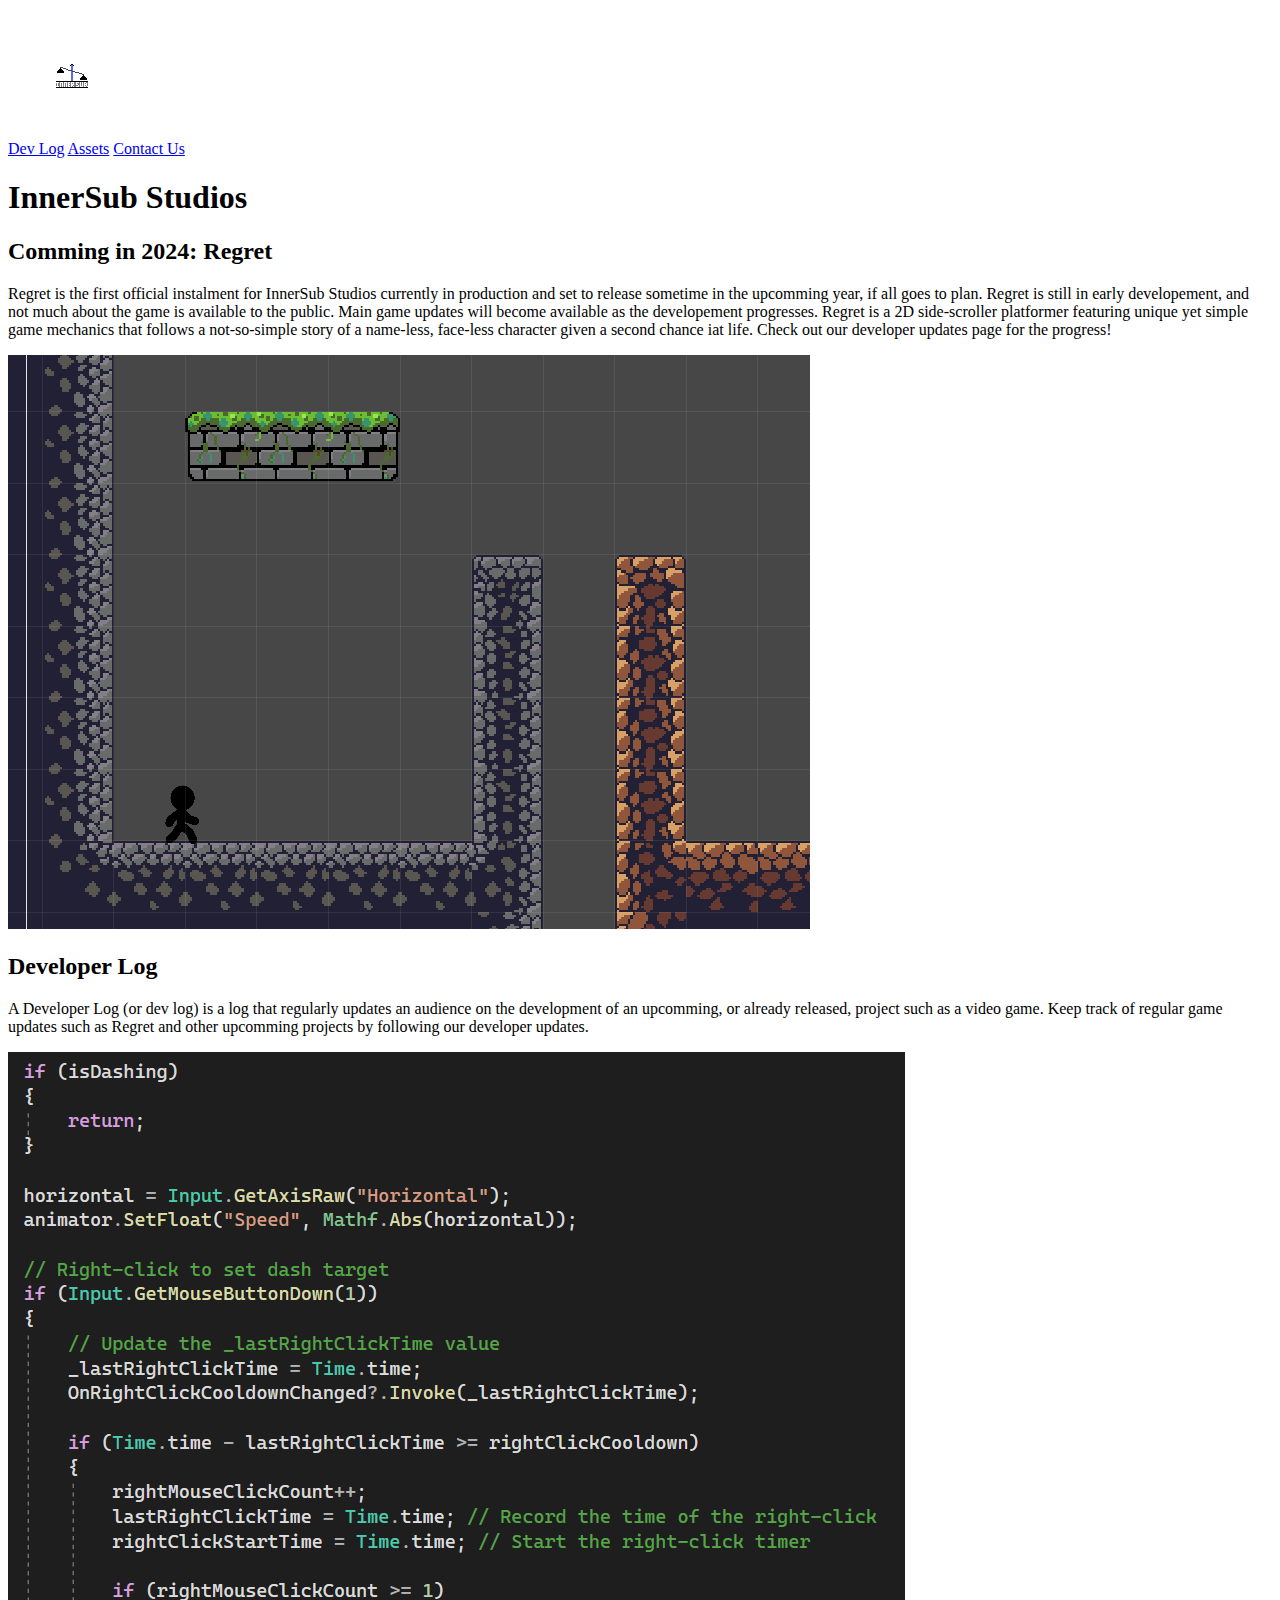
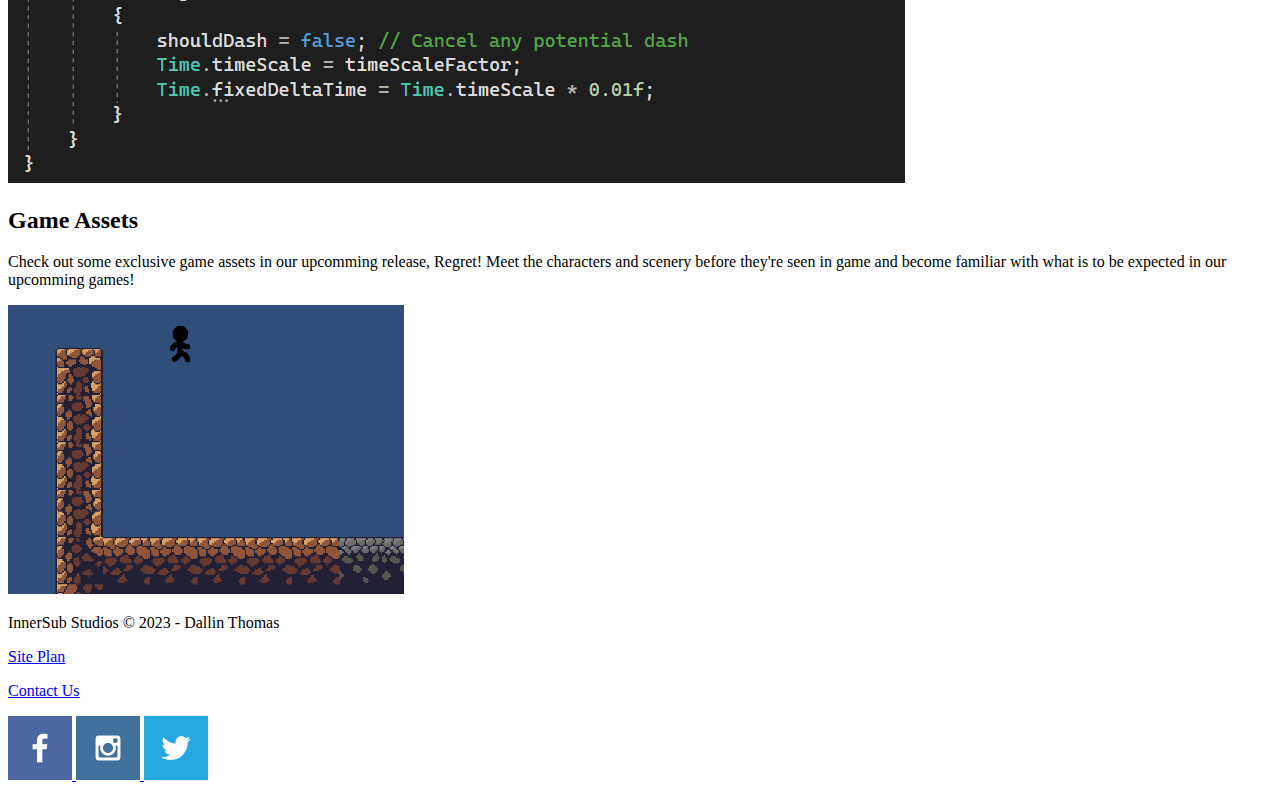
==== personalsite/index.html @ 2203195d "stuff" ====
<!DOCTYPE html>
<html lang="en">
<head>
    <meta charset="UTF-8">
    <meta name="viewport" content="width=device-width, initial-scale=1.0">
    <title>InnerSub Studios</title>
    <link rel="stylesheet" href="styles/home.css"/>
</head>
<body>
    <div id="content">
    <header>
        <a id="logo_link" href="index.html">
            <img class = "logo" src="images/innersub.png" alt="Logo Image"></a>
        </a>
        <nav>
            <a href="devlog.html">Dev Log</a>
            <a href="assets.html">Assets</a>
            <a href="contactus.html">Contact Us</a>
        </nav>
    </header>
<main>
    <h1>InnerSub Studios</h1>
    <section class = regret-home>
        <h2>Comming in 2024: Regret</h2>
        <p>Regret is the first official instalment for InnerSub Studios currently in production and set to release sometime in the upcomming year, if all goes to plan. Regret is still in early developement, and not much about the game is available to the public. Main game updates will become available as the developement progresses. Regret is a 2D side-scroller platformer featuring unique yet simple game mechanics that follows a not-so-simple story of a name-less, face-less character given a second chance iat life. Check out our developer updates page for the progress!</p>
        <img class = "regret" src="images/screenshot 1.png">
    </section>
    <section class = "devlog-home">
        <h2>Developer Log</h2>
        <p>A Developer Log (or dev log) is a log that regularly updates an audience on the development of an upcomming, or already released, project such as a video game. Keep track of regular game updates such as Regret and other upcomming projects by following our developer updates. </p>
        <img class = "devlog-img" src="images/Movement.png">
    </section>
    <section class = assets-home>
        <h2>Game Assets</h2>
        <p>Check out some exclusive game assets in our upcomming release, Regret! Meet the characters and scenery before they're seen in game and become familiar with what is to be expected in our upcomming games!</p>
        <img class = "assets-img" src="images/screenshot 2.png"
    </section>
</main>
        <footer>
            <p>InnerSub Studios &copy; 2023 - Dallin Thomas</p>
            <p><a href="site-plan.html">Site Plan</a></p>
            <p><a href="contactus.html">Contact Us</a></p>
            <div class="social">
               <a href="https://facebook.com" target="_blank">
                 <img src="images/facebook.png" alt="fb icon">
               </a>
               <a href="https://instagram.com" target="_blank">
                   <img src="images/instagram.png" alt="ig icon">
               </a>
             <a href="https://twitter.com" target="_blank">
                    <img src="images/twitter.png" alt="tw icon">
              </a>
            </div>
        </footer>
    </div>
</body>
</html>
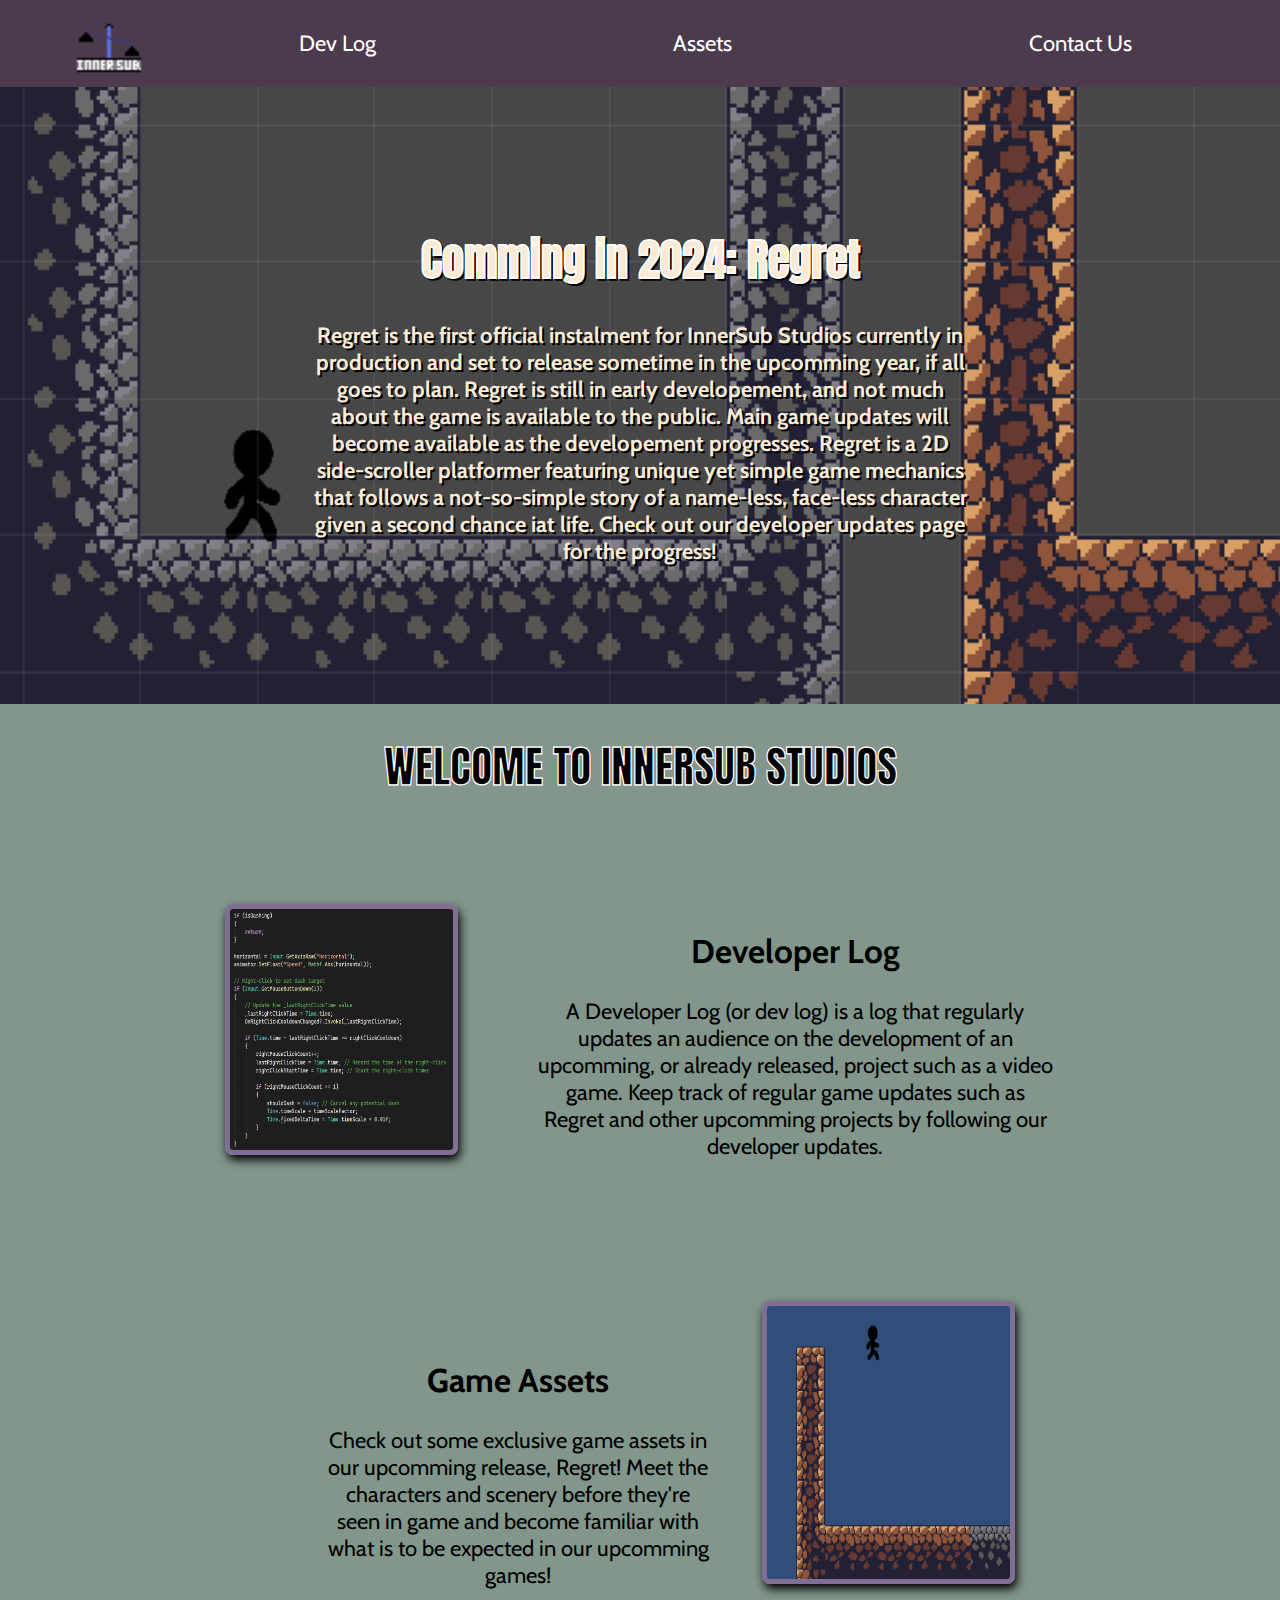
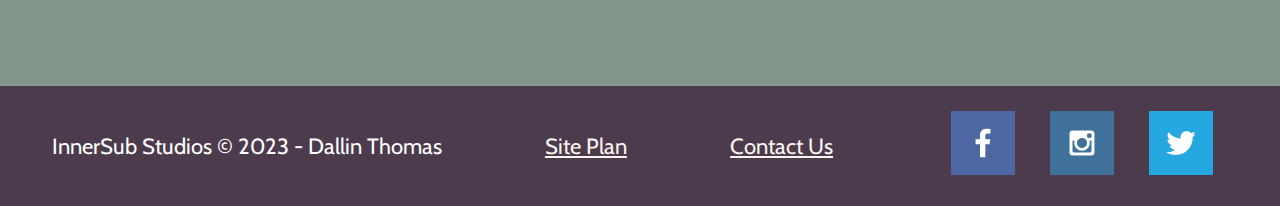
==== commit c3f226af: "fixed validation errors added css to personalsite index.html" ====
--- a/personalsite/index.html
+++ b/personalsite/index.html
@@ -4,13 +4,13 @@
     <meta charset="UTF-8">
     <meta name="viewport" content="width=device-width, initial-scale=1.0">
     <title>InnerSub Studios</title>
-    <link rel="stylesheet" href="styles/home.css"/>
+    <link rel="stylesheet" href="styles/home.css">
 </head>
 <body>
     <div id="content">
     <header>
         <a id="logo_link" href="index.html">
-            <img class = "logo" src="images/innersub.png" alt="Logo Image"></a>
+            <img class = "logo" src="images/innersub.png" alt="Logo Image">
         </a>
         <nav>
             <a href="devlog.html">Dev Log</a>
@@ -18,22 +18,34 @@
             <a href="contactus.html">Contact Us</a>
         </nav>
     </header>
+    <div id="hero">
+        <div id="hero-box">
+            <img class="hero-img" src="images/screenshot1.png" alt="regret hero img">
+        </div>
+        <section id="hero-msg">
+            <h1 class="home-title">Comming in 2024: Regret</h1>
+            <h4>Regret is the first official instalment for InnerSub Studios currently in production and set to release sometime in the upcomming year, if all goes to plan. Regret is still in early developement, and not much about the game is available to the public. Main game updates will become available as the developement progresses. Regret is a 2D side-scroller platformer featuring unique yet simple game mechanics that follows a not-so-simple story of a name-less, face-less character given a second chance iat life. Check out our developer updates page for the progress!</h4>
+        </section>
+    </div>
 <main>
-    <h1>InnerSub Studios</h1>
-    <section class = regret-home>
-        <h2>Comming in 2024: Regret</h2>
-        <p>Regret is the first official instalment for InnerSub Studios currently in production and set to release sometime in the upcomming year, if all goes to plan. Regret is still in early developement, and not much about the game is available to the public. Main game updates will become available as the developement progresses. Regret is a 2D side-scroller platformer featuring unique yet simple game mechanics that follows a not-so-simple story of a name-less, face-less character given a second chance iat life. Check out our developer updates page for the progress!</p>
-        <img class = "regret" src="images/screenshot 1.png">
-    </section>
+    <h1>WELCOME TO INNERSUB STUDIOS</h1>
     <section class = "devlog-home">
-        <h2>Developer Log</h2>
-        <p>A Developer Log (or dev log) is a log that regularly updates an audience on the development of an upcomming, or already released, project such as a video game. Keep track of regular game updates such as Regret and other upcomming projects by following our developer updates. </p>
-        <img class = "devlog-img" src="images/Movement.png">
+        <div class = devlog-description>
+            <h2>Developer Log</h2>
+            <p>A Developer Log (or dev log) is a log that regularly updates an audience on the development of an upcomming, or already released, project such as a video game. Keep track of regular game updates such as Regret and other upcomming projects by following our developer updates. </p>
+        </div>
+        <a href="devlog.html" class="devlog-link">
+            <img class = "devlog-img" src="images/Movement.png" alt="devlog photo">
+        </a>
     </section>
     <section class = assets-home>
-        <h2>Game Assets</h2>
-        <p>Check out some exclusive game assets in our upcomming release, Regret! Meet the characters and scenery before they're seen in game and become familiar with what is to be expected in our upcomming games!</p>
-        <img class = "assets-img" src="images/screenshot 2.png"
+        <div class = assets-description>
+            <h2>Game Assets</h2>
+            <p>Check out some exclusive game assets in our upcomming release, Regret! Meet the characters and scenery before they're seen in game and become familiar with what is to be expected in our upcomming games!</p>
+        </div>
+        <a href="assets.html" class="assets-link">
+            <img class = "assets-img" src="images/screenshot2.png" alt="assets photo">
+        </a>
     </section>
 </main>
         <footer>
--- a/personalsite/styles/home.css
+++ b/personalsite/styles/home.css
@@ -0,0 +1,175 @@
+@import url('https://fonts.googleapis.com/css2?family=Anton&family=Cabin&family=Roboto+Condensed:wght@300&display=swap');
+:root {
+    --primary-color: #4C3B4D  ;
+  --secondary-color: #89B6A5 ;
+  --accent1-color: #82968C;
+  --accent2-color: #6A706E;
+  
+  --heading-font: Anton, sans-serif, times;
+  --paragraph-font: Cabin, "Times New Roman", sans-serif;
+
+}
+h1{
+    font-family: Anton, sans-serif, times;
+    text-align: center;
+    -webkit-text-stroke: .01px white; /* For WebKit (Safari, Chrome, etc.) */
+}
+body {
+    background-color: #82968C;
+    font-family: Cabin, Verdana, Arial;
+    font-size: 22px;
+    margin: 0;
+    padding: 0;
+}
+nav a:hover {
+    background-color: #FAF5EF;
+    color: black;
+}
+footer a:hover {
+    background-color: #FAF5EF;
+    color: black;
+}
+header{
+    display: grid;
+    grid-template-columns: 150px auto;
+    background-color: #4C3B4D;
+}
+nav{
+    display: flex;
+    justify-content: space-around;
+}
+nav a{
+    text-decoration: none;
+    color: white;
+    padding-top: 30px;
+    padding-bottom: 30px;
+}
+#logo_link{
+    padding-top: 5px;
+    padding-left: 100px;
+    justify-self: center;
+    align-self: center; 
+    width: 100px;
+    transform: scale(2);
+}
+
+#hero {
+    display: grid;
+    margin-top: -100px;
+    grid-template-columns: 1fr 3fr 1fr;
+    grid-template-rows: 1fr 10fr 1fr;
+}
+#hero-box {
+    grid-column: 1/4;
+    grid-row: 1/4;
+    z-index: -1;
+}
+.hero-img {
+    width: 100%;
+    height: 100%;
+    justify-self: center; /* Center the image horizontally */
+    align-self: center; /* Center the image vertically */
+}
+#hero-msg {
+    grid-column: 2/3;
+    grid-row: 2/3;
+    margin-top: 100px;
+    text-align: center;
+    text-shadow: 2px 2px black;
+    padding: 50px;
+}
+#hero-msg h4, #hero-msg h1 {
+    color: antiquewhite;
+}
+footer {
+    background-color: #4C3B4D;
+    color: white;
+    padding-top: 10px;
+    padding-bottom: 10px;
+    display: flex;
+    justify-content: space-around;
+    align-items: center;
+}
+footer .social img {
+    margin: 15px;
+}
+footer a {
+    color: #FAF5EF;
+}
+footer a:hover{
+    color: black;
+}
+footer p a:hover {
+    text-decoration: underline;
+}
+.social a{
+    text-decoration: none;
+}
+
+.devlog-home {
+    display: grid;
+    grid-template-columns: 1fr 1fr 1fr;
+    margin-left: 150px;
+    margin-right:150px;
+    padding: 25px;
+}
+.devlog-link{
+    grid-column: 1/2;
+    grid-row: 2/3;
+    width: 80%;
+    height: 75%;
+    margin: 25px;
+}
+.devlog-img:hover{
+    opacity: .6;
+    transform: scale(1.1);
+}
+.devlog-img{
+    width: 90%;
+    height: 85%;
+    margin: 25px;
+    border: 5px solid #816E94;
+    box-shadow: 2px 5px 10px black;  
+    border-radius: 8px;
+    transition: transform.5s;
+}
+.devlog-description{
+    grid-column: 2/4;
+    grid-row: 2/3;
+    text-align: center;
+    padding: 50px;
+    place-self: center;
+}
+.assets-home {
+    display: grid;
+    grid-template-columns: 1fr 1fr 1fr;
+    margin-left: 250px;
+    margin-right: 250px;
+    padding: 25px;
+}
+.assets-img{
+    width: 100%;
+    height: 80%;
+    border: 5px solid #816E94;
+    box-shadow: 2px 5px 10px black;  
+    border-radius: 8px;
+    place-self: center;
+    transition: transform.5s;
+}
+.assets-img:hover{
+    opacity: .6;
+    transform: scale(1.1);
+}
+.assets-link{
+    grid-column: 3/4;
+    grid-row: 1/2;
+    width: 100%;
+    height: 90%;
+    place-self: center;
+}
+.assets-description{
+    grid-column: 1/3;
+    grid-row: 1/2;
+    text-align: center;
+    padding: 50px;
+}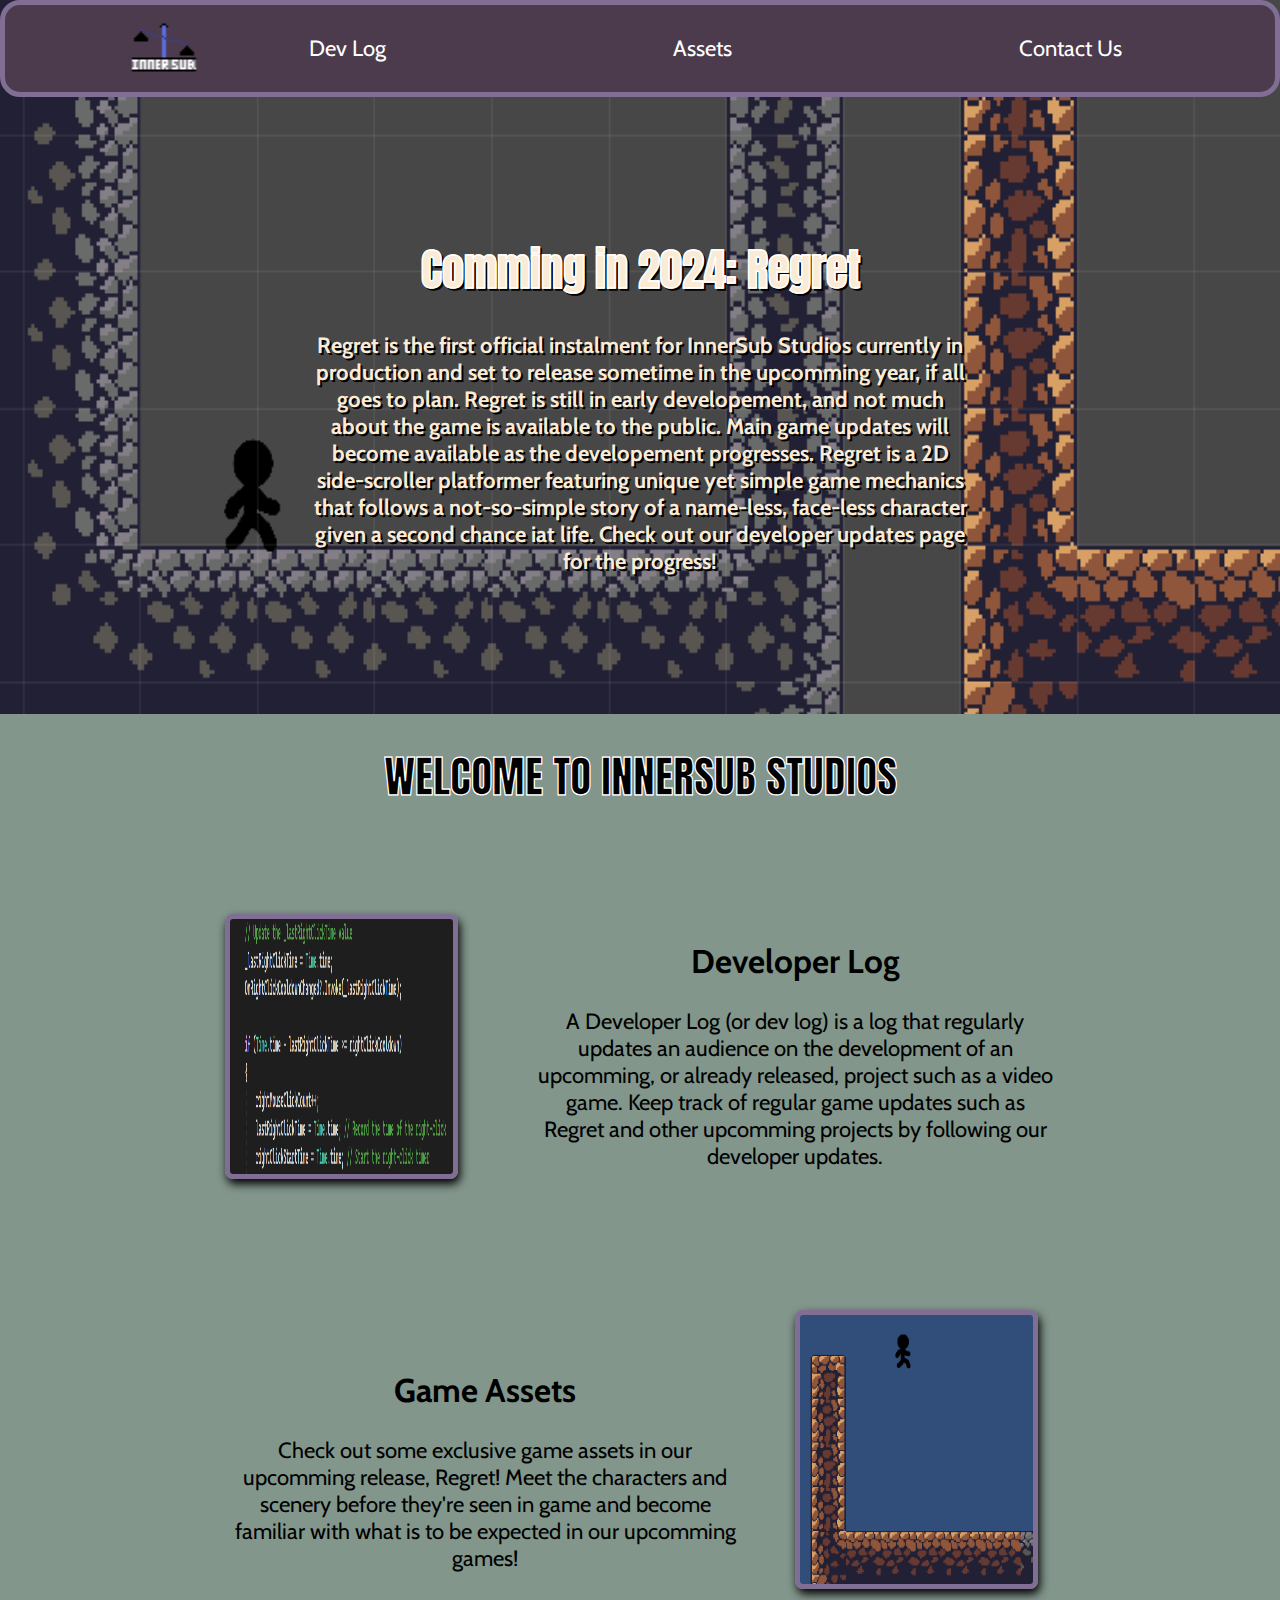
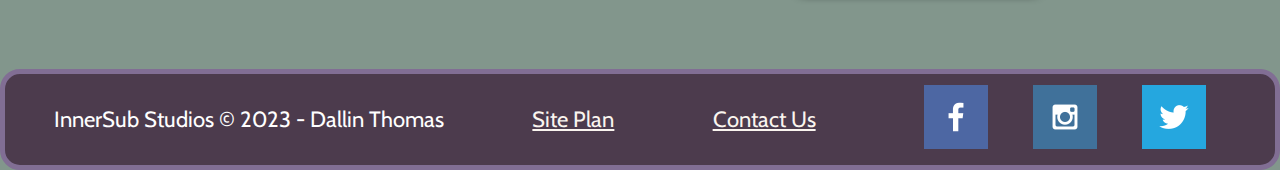
==== commit 25c3b6ac: "fixed minor erros with index.html for personal started devlog.html css" ====
--- a/personalsite/index.html
+++ b/personalsite/index.html
@@ -50,8 +50,8 @@
 </main>
         <footer>
             <p>InnerSub Studios &copy; 2023 - Dallin Thomas</p>
-            <p><a href="site-plan.html">Site Plan</a></p>
-            <p><a href="contactus.html">Contact Us</a></p>
+            <p><a class="links" href="site-plan.html">Site Plan</a></p>
+            <p><a class="links" href="contactus.html">Contact Us</a></p>
             <div class="social">
                <a href="https://facebook.com" target="_blank">
                  <img src="images/facebook.png" alt="fb icon">
--- a/personalsite/styles/home.css
+++ b/personalsite/styles/home.css
@@ -9,6 +9,7 @@
   --paragraph-font: Cabin, "Times New Roman", sans-serif;
 
 }
+/* header */
 h1{
     font-family: Anton, sans-serif, times;
     text-align: center;
@@ -24,35 +25,36 @@
 nav a:hover {
     background-color: #FAF5EF;
     color: black;
-}
-footer a:hover {
-    background-color: #FAF5EF;
-    color: black;
+    border-radius: 20px;
 }
 header{
     display: grid;
     grid-template-columns: 150px auto;
     background-color: #4C3B4D;
+    border-radius:20px;
+    border: 5px solid #816E94;
 }
 nav{
     display: flex;
     justify-content: space-around;
+    margin: 10px;
 }
 nav a{
     text-decoration: none;
     color: white;
-    padding-top: 30px;
-    padding-bottom: 30px;
+    margin: 10px 0;
+    padding-top: 10px;
+    padding-bottom: 10px;
+    padding-left: 10px;
+    padding-right: 10px;
 }
 #logo_link{
-    padding-top: 5px;
     padding-left: 100px;
-    justify-self: center;
-    align-self: center; 
-    width: 100px;
+    align-self: center;
     transform: scale(2);
 }
 
+/* Home page */
 #hero {
     display: grid;
     margin-top: -100px;
@@ -80,30 +82,6 @@
 }
 #hero-msg h4, #hero-msg h1 {
     color: antiquewhite;
-}
-footer {
-    background-color: #4C3B4D;
-    color: white;
-    padding-top: 10px;
-    padding-bottom: 10px;
-    display: flex;
-    justify-content: space-around;
-    align-items: center;
-}
-footer .social img {
-    margin: 15px;
-}
-footer a {
-    color: #FAF5EF;
-}
-footer a:hover{
-    color: black;
-}
-footer p a:hover {
-    text-decoration: underline;
-}
-.social a{
-    text-decoration: none;
 }
 
 .devlog-home {
@@ -126,7 +104,7 @@
 }
 .devlog-img{
     width: 90%;
-    height: 85%;
+    height: 90%;
     margin: 25px;
     border: 5px solid #816E94;
     box-shadow: 2px 5px 10px black;  
@@ -143,17 +121,16 @@
 .assets-home {
     display: grid;
     grid-template-columns: 1fr 1fr 1fr;
-    margin-left: 250px;
-    margin-right: 250px;
+    margin-left: 150px;
+    margin-right: 150px;
     padding: 25px;
 }
 .assets-img{
-    width: 100%;
-    height: 80%;
+    width: 75%;
+    height: 85%;
     border: 5px solid #816E94;
     box-shadow: 2px 5px 10px black;  
     border-radius: 8px;
-    place-self: center;
     transition: transform.5s;
 }
 .assets-img:hover{
@@ -172,4 +149,73 @@
     grid-row: 1/2;
     text-align: center;
     padding: 50px;
+}
+
+/* Coding Page */
+.main-dev{
+    display: grid;
+    margin: 25px;
+}
+h1{
+    grid-row: 1/2;
+    text-align: center;
+}
+.devlog-img1{
+    grid-row:2/3;
+    width: 100%;
+    border-radius: 50px;
+}
+.paragraph-1{
+    text-align: center;
+    grid-row: 3/4;
+    font-size: 25px;
+}
+.devlog-img2{
+    grid-row:4/5;
+    width: 100%;
+}
+
+/* Footer */
+footer {
+    background-color: #4C3B4D;
+    color: white;
+    padding: 10px;
+    display: flex;
+    justify-content: space-around;
+    align-items: center;
+    border-radius:20px;
+    border: 5px solid #816E94;
+}
+footer .social img {
+    margin-left: 10px;
+    margin-right: 10px;
+}
+footer a {
+    color: #FAF5EF;
+    margin: 10px 0;
+    padding-top: 10px;
+    padding-bottom: 10px;
+    padding-left: 10px;
+    padding-right: 10px;
+}
+footer .links:hover{
+    background-color: #FAF5EF;
+    color: black;
+    border-radius: 20px;
+    text-decoration: underline;
+}
+.social img:hover{
+    padding: 0;
+    opacity: .6;
+    transform: scale(1.1);
+
+}
+.social a{
+    background-color: transparent;
+}
+.social img{
+    transition: transform.3s;
+}
+.social a{
+    text-decoration: none;
 }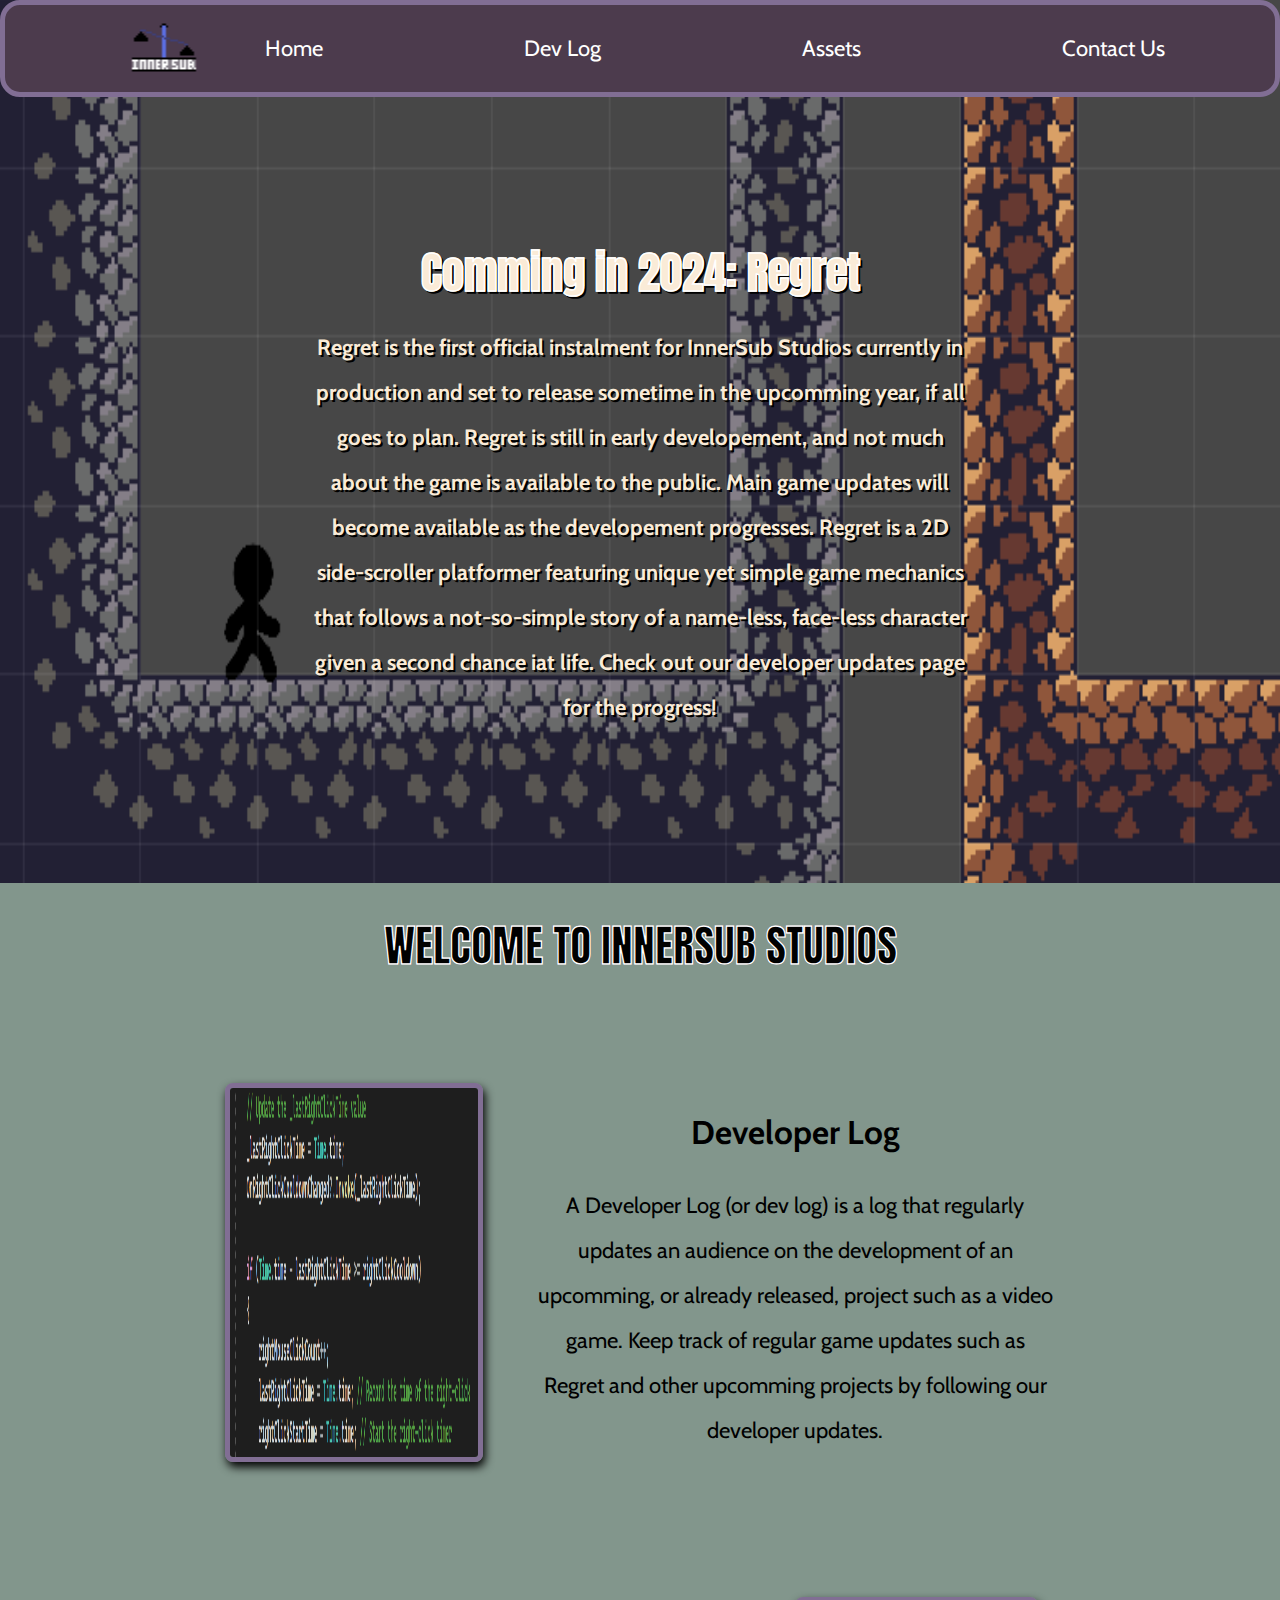
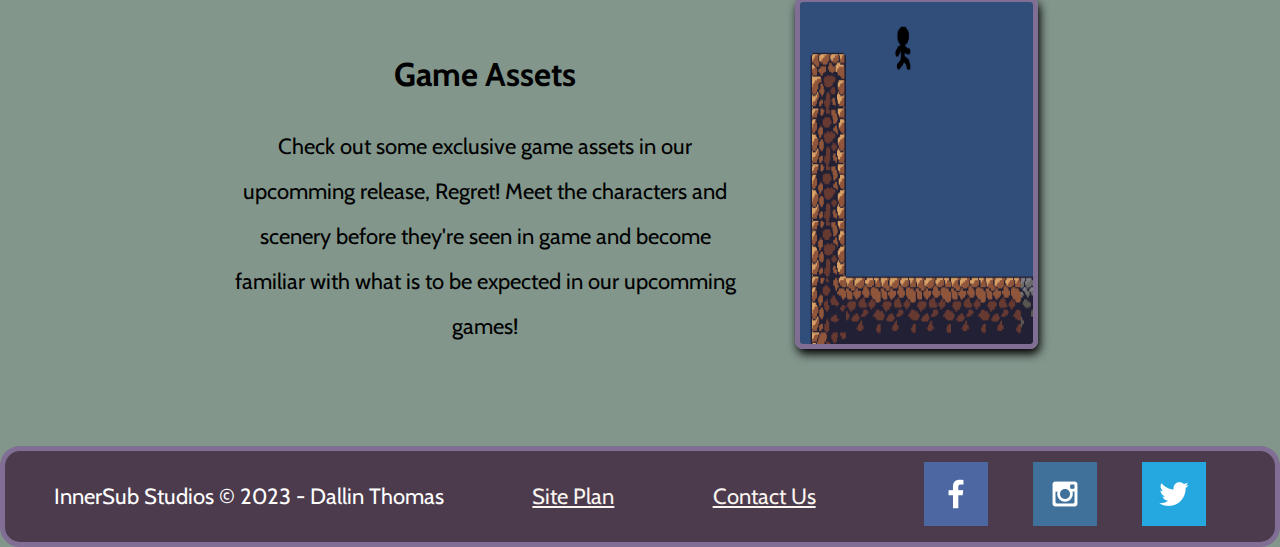
==== commit e22ba1c7: "added links to header and footer and hover effects changed line spacing to look more astetically ple" ====
--- a/personalsite/index.html
+++ b/personalsite/index.html
@@ -13,6 +13,7 @@
             <img class = "logo" src="images/innersub.png" alt="Logo Image">
         </a>
         <nav>
+            <a href="index.html">Home</a>
             <a href="devlog.html">Dev Log</a>
             <a href="assets.html">Assets</a>
             <a href="contactus.html">Contact Us</a>
--- a/personalsite/styles/home.css
+++ b/personalsite/styles/home.css
@@ -79,6 +79,7 @@
     text-align: center;
     text-shadow: 2px 2px black;
     padding: 50px;
+    line-height: 45px;
 }
 #hero-msg h4, #hero-msg h1 {
     color: antiquewhite;
@@ -103,8 +104,8 @@
     transform: scale(1.1);
 }
 .devlog-img{
-    width: 90%;
-    height: 90%;
+    width: 100%;
+    height: 100%;
     margin: 25px;
     border: 5px solid #816E94;
     box-shadow: 2px 5px 10px black;  
@@ -117,6 +118,7 @@
     text-align: center;
     padding: 50px;
     place-self: center;
+    line-height: 45px;
 }
 .assets-home {
     display: grid;
@@ -149,12 +151,15 @@
     grid-row: 1/2;
     text-align: center;
     padding: 50px;
+    line-height: 45px;
 }
 
 /* Coding Page */
 .main-dev{
     display: grid;
-    margin: 25px;
+    margin-left: 100px;
+    margin-right: 100px;
+    margin-top: 25px;
 }
 h1{
     grid-row: 1/2;
@@ -169,10 +174,26 @@
     text-align: center;
     grid-row: 3/4;
     font-size: 25px;
+    line-height: 45px;
 }
 .devlog-img2{
     grid-row:4/5;
     width: 100%;
+    height: 100%;
+    border-radius: 50px;
+
+}
+.paragraph-2{
+    text-align: center;
+    grid-row:5/6;
+    font-size: 25px;
+    line-height: 45px;
+}
+.devlog-img3{
+    grid-row:6/7;
+    width:100%;
+    height: 60%;
+    border-radius: 50px;
 }
 
 /* Footer */
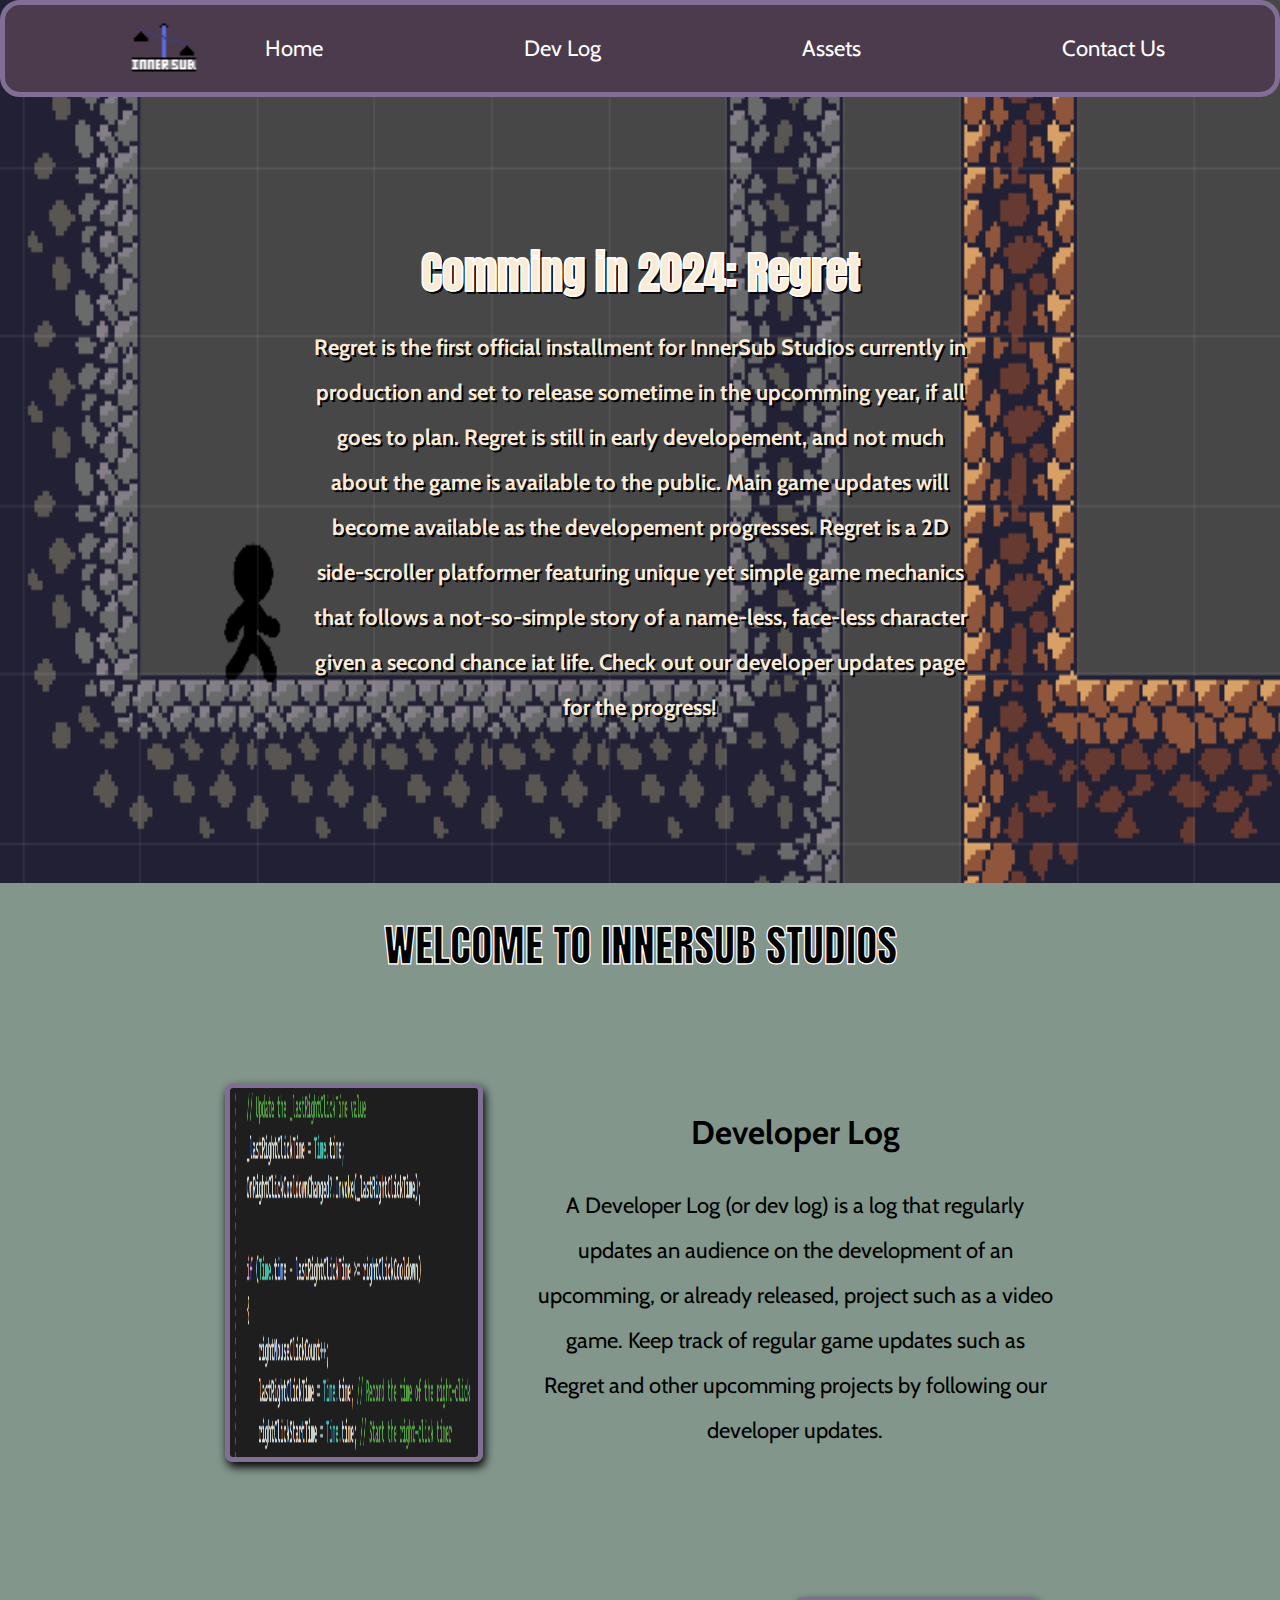
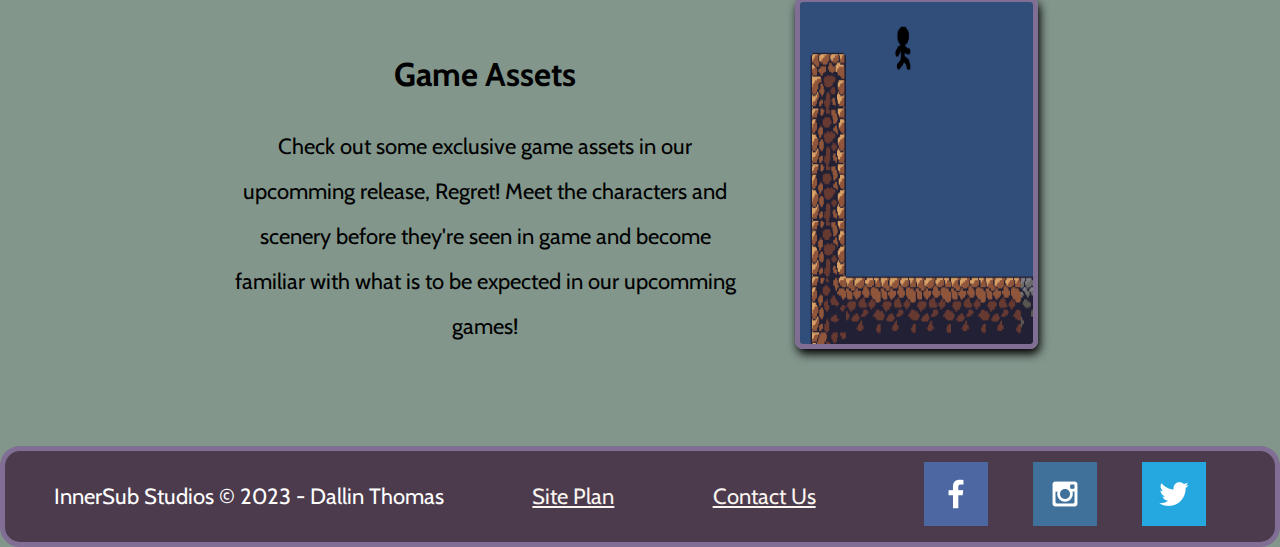
==== commit b21e8a5d: "finished html and CSS for assets.html added images to personalsite/images renames some images from p" ====
--- a/personalsite/index.html
+++ b/personalsite/index.html
@@ -25,7 +25,7 @@
         </div>
         <section id="hero-msg">
             <h1 class="home-title">Comming in 2024: Regret</h1>
-            <h4>Regret is the first official instalment for InnerSub Studios currently in production and set to release sometime in the upcomming year, if all goes to plan. Regret is still in early developement, and not much about the game is available to the public. Main game updates will become available as the developement progresses. Regret is a 2D side-scroller platformer featuring unique yet simple game mechanics that follows a not-so-simple story of a name-less, face-less character given a second chance iat life. Check out our developer updates page for the progress!</h4>
+            <h4>Regret is the first official installment for InnerSub Studios currently in production and set to release sometime in the upcomming year, if all goes to plan. Regret is still in early developement, and not much about the game is available to the public. Main game updates will become available as the developement progresses. Regret is a 2D side-scroller platformer featuring unique yet simple game mechanics that follows a not-so-simple story of a name-less, face-less character given a second chance iat life. Check out our developer updates page for the progress!</h4>
         </section>
     </div>
 <main>
--- a/personalsite/styles/home.css
+++ b/personalsite/styles/home.css
@@ -10,6 +10,11 @@
 
 }
 /* header */
+
+#content{
+    max-width:1800px;
+    margin:0 auto;
+}
 h1{
     font-family: Anton, sans-serif, times;
     text-align: center;
@@ -194,6 +199,135 @@
     width:100%;
     height: 60%;
     border-radius: 50px;
+}
+
+/* Assets page */
+.main-assets{
+    display: grid;
+    margin-left:100px;
+    margin-right:100px;
+    margin-top:25px;
+}
+.assets-title{
+    grid-row:1/2;
+    grid-column: 1/4;
+    text-align: center;
+}
+.assets-description1{
+    grid-column: 1/3;
+    grid-row: 2/3;
+    text-align: center;
+    line-height: 50px;
+    margin-left:100px;
+    align-self: center;
+}
+.assets-img1{
+    grid-column:3/4;
+    grid-row:2/3;
+    width:300px;
+    justify-self: center;
+    align-self: center;
+}
+.assets-description2{
+    grid-row: 3/4;
+    grid-column: 1/4;
+    text-align: center;
+    line-height: 45px;
+    margin: 75px;
+    margin-right: 100px;
+    margin-left: 100px;
+}
+.assets-img2{
+    grid-column: 1/2;
+    grid-row: 4/5;
+    width: 300px;
+    justify-self: center;
+    align-self: center;
+}
+.assets-description3{
+    grid-row: 4/5;
+    grid-column: 2/4;
+    line-height: 50px;
+    margin: 25px;
+    margin-right: 100px;
+    text-align: center;
+    align-self: center;
+}
+.spritesheet{
+    display:grid;
+    display: grid;
+    margin-left: 250px;
+    margin-right: 250px;
+    margin-top:25px;
+    margin-bottom: 50px;
+}
+.assets-subtitle{
+    grid-column: 1/4;
+    grid-row:1/2;
+    text-align: center;
+}
+.walking-1{
+    grid-column: 1/2;
+    grid-row:2/3;
+    width: 250px;
+    height: 250px;
+    justify-self: center;
+    align-self: center;
+    border: 7.5px solid #816E94;
+    border-radius: 8px;
+}
+.walking-2{
+    grid-column: 2/3;
+    grid-row:2/3;
+    width: 250px;
+    height: 250px;
+    justify-self: center;
+    align-self: center;
+    border: 7.5px solid #816E94;
+    border-radius: 8px;
+}
+.walking-3{
+    grid-column: 3/4;
+    grid-row:2/3;
+    width: 250px;
+    height: 250px;
+    justify-self: center;
+    align-self: center;
+    border: 7.5px solid #816E94;
+    border-radius: 8px;
+}
+.jumping-pic{
+    grid-column: 1/2;
+    grid-row:3/4;
+    width: 250px;
+    height: 250px;
+    justify-self: center;
+    align-self: center;
+    margin-top: 75px;
+    border: 7.5px solid #816E94;
+    border-radius: 8px;
+}
+.falling-pic{
+    grid-column: 2/3;
+    grid-row:3/4;
+    width: 250px;
+    height: 250px;
+    justify-self: center;
+    align-self: center;
+    margin-top: 75px;
+    border: 7.5px solid #816E94;
+    border-radius: 8px;
+}
+.idle-pic{
+    grid-column: 3/4;
+    grid-row:3/4;
+    width: 250px;
+    height: 250px;
+    justify-self: center;
+    align-self: center;
+    margin-top: 75px;
+    border: 7.5px solid #816E94;
+    border-radius: 8px;
 }
 
 /* Footer */
